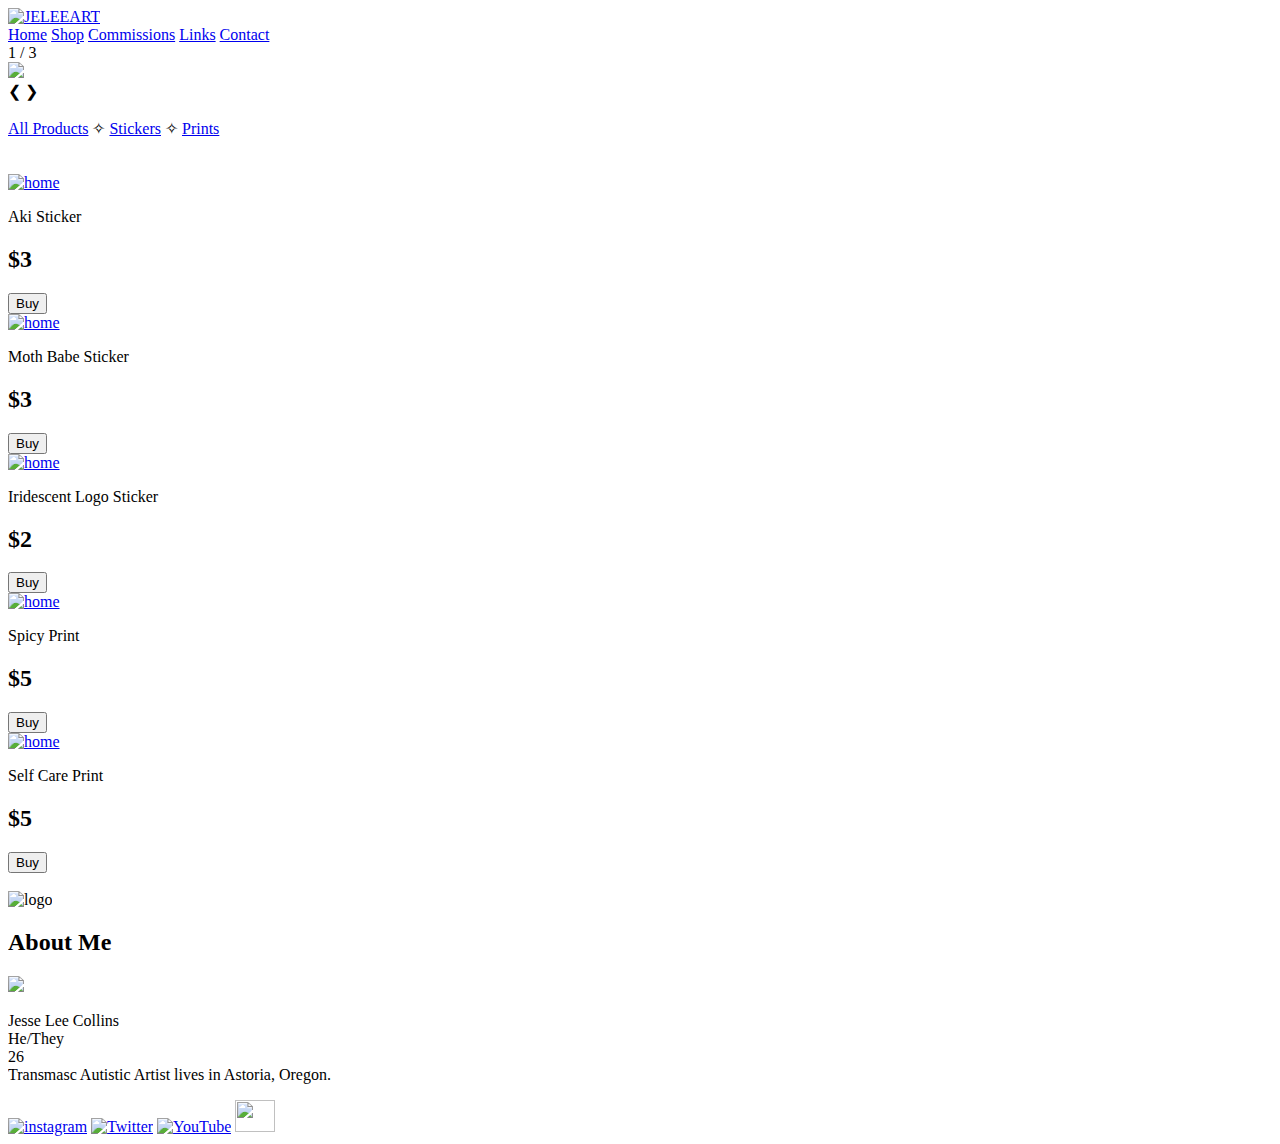
==== index.html @ 1b6a4056 "test" ====
<!DOCTYPE html>
<html>
<head>
  <title>JELEEART</title>
  <meta name="viewport" content="width=device-width, initial-scale=1.0">
  <link rel="stylesheet" href="css/shopstyle.css"> 
</head>
<body>
<div class="logo">
  <a href="index.html"><img src="images/jeleeart.gif" alt="JELEEART" style="max-width:100%;height:auto;"></a>
</div>
<div style="overflow:auto">
  <div class="menu">
    <a href="index.html">Home</a>
    <a href="shop.htm">Shop</a>
    <a href="commissions.htm">Commissions</a>
    <a href="links.htm">Links</a>
    <a href="contact.htm">Contact</a>
  </div>

  <div class="main">

    
<div class="slideshow-container">

<div class="mySlides fade">
  <div class="numbertext">1 / 3</div>
  <img src="images/frogshop.png" style="width:100%">
  <!-- <div class="text">Caption Text</div> -->
</div>

<div class="mySlides fade">
  <div class="numbertext">2 / 3</div>
  <img src="images/commissions.png" style="width:100%">
  <!-- <div class="text">Caption Two</div> -->
</div>

<div class="mySlides fade">
  <div class="numbertext">3 / 3</div>
  <img src="images/logolarge.png" style="width:100%">
  <!-- <div class="text">Caption Three</div> -->
</div>

<a class="prev" onclick="plusSlides(-1)">❮</a>
<a class="next" onclick="plusSlides(1)">❯</a>

</div>
<br>

<div style="text-align:center">
  <span class="dot" onclick="currentSlide(1)"></span> 
  <span class="dot" onclick="currentSlide(2)"></span> 
  <span class="dot" onclick="currentSlide(3)"></span> 
</div>

<script>
let slideIndex = 1;
showSlides(slideIndex);

function plusSlides(n) {
  showSlides(slideIndex += n);
}

function currentSlide(n) {
  showSlides(slideIndex = n);
}

function showSlides(n) {
  let i;
  let slides = document.getElementsByClassName("mySlides");
  let dots = document.getElementsByClassName("dot");
  if (n > slides.length) {slideIndex = 1}    
  if (n < 1) {slideIndex = slides.length}
  for (i = 0; i < slides.length; i++) {
    slides[i].style.display = "none";  
  }
  for (i = 0; i < dots.length; i++) {
    dots[i].className = dots[i].className.replace(" active", "");
  }
  slides[slideIndex-1].style.display = "block";  
  dots[slideIndex-1].className += " active";
}
</script>

<div class=links>
<a href="shop.htm">All Products</a> ✧
<a href="stickers.htm">Stickers</a> ✧
<a href="prints.htm">Prints</a>
</div>
<br>
<br>
<div class="product">
<a href="products/aki.htm"><img src="images/aki.jpg" alt="home" style="max-width:100%;height:auto;"></a>
  <p>Aki Sticker</p>
  <h2>$3</h2>
<button onclick="document.location='https://buy.stripe.com/bIY7w16Sg8g78qk6op'" 
    class="button-56" role="button" >Buy</button><br>
</div>

<div class="product">
<a href="products/mothbabe.htm"><img src="images/mothbabe.jpg" alt="home" style="max-width:100%;height:auto;"></a>
  <p>Moth Babe Sticker</p>
  <h2>$3</h2>
<button onclick="document.location='https://buy.stripe.com/9AQg2xgsQaofcGAdQQ'" 
    class="button-56" role="button" >Buy</button><br>
</div>

<div class="product">
<a href="products/irilogo.htm"><img src="images/logosticker.png" alt="home" style="max-width:100%;height:auto;"></a>
  <p>Iridescent Logo Sticker</p>
  <h2>$2</h2>
<button onclick="document.location='https://buy.stripe.com/7sIeYtccAfIzfSM8wy'" 
    class="button-56" role="button" >Buy</button><br>
</div>
<div class="product">
<a href="products/spicyprint.htm"><img src="images/spicyprint.png" alt="home" style="max-width:100%;height:auto;"></a>
  <p>Spicy Print</p>
  <h2>$5</h2>
<button onclick="document.location='https://buy.stripe.com/cN22bHdgEgMD4a4cMP'" 
    class="button-56" role="button" >Buy</button><br>
</div>
<div class="product">
<a href="products/selfcare.htm"><img src="images/selfcare.png" alt="home" style="max-width:100%;height:auto;"></a>
  <p>Self Care Print</p>
  <h2>$5</h2>
<button onclick="document.location='https://buy.stripe.com/3cs03zekI8g7cGA004'" 
    class="button-56" role="button" >Buy</button><br>
</div>
    
    <br>
    <!-- resizable logo -->
     <picture>
       <source srcset="images/logosmall.png" media="(max-width: 600px)" >
       <source srcset="images/logolarge.png" media="(max-width: 1500px)">
       <source srcset="images/logolarge.png">
       <img src="images/logosmall.png" alt="logo" style="max-width:100%;height:auto;">
     </picture> 
    
  </div>

  <div class="right">
    <h2>About Me</h2>
    <img src="images/hi.png" style="max-width:100%;height:auto;">
    <p>Jesse Lee Collins<br>
       He/They<br>
       26<br>
       Transmasc Autistic Artist lives in Astoria, Oregon.</p>
  </div>
</div>

<div class="foot">
<a href="https://www.instagram.com/jeleeart/"><img src="images/insta.png" alt="instagram" width="32" height="32"></a>
<a href="https://twitter.com/J3L33ART"><img src="images/twitter.png" alt="Twitter" width="32" height="32"></a>
<a href="https://www.youtube.com/@jeleeart"><img src="images/youtube.png" alt="YouTube" width="40" height="32"></a>
<img src="images/trans.png" width="40" height="32">


</div>

</body>
</html>
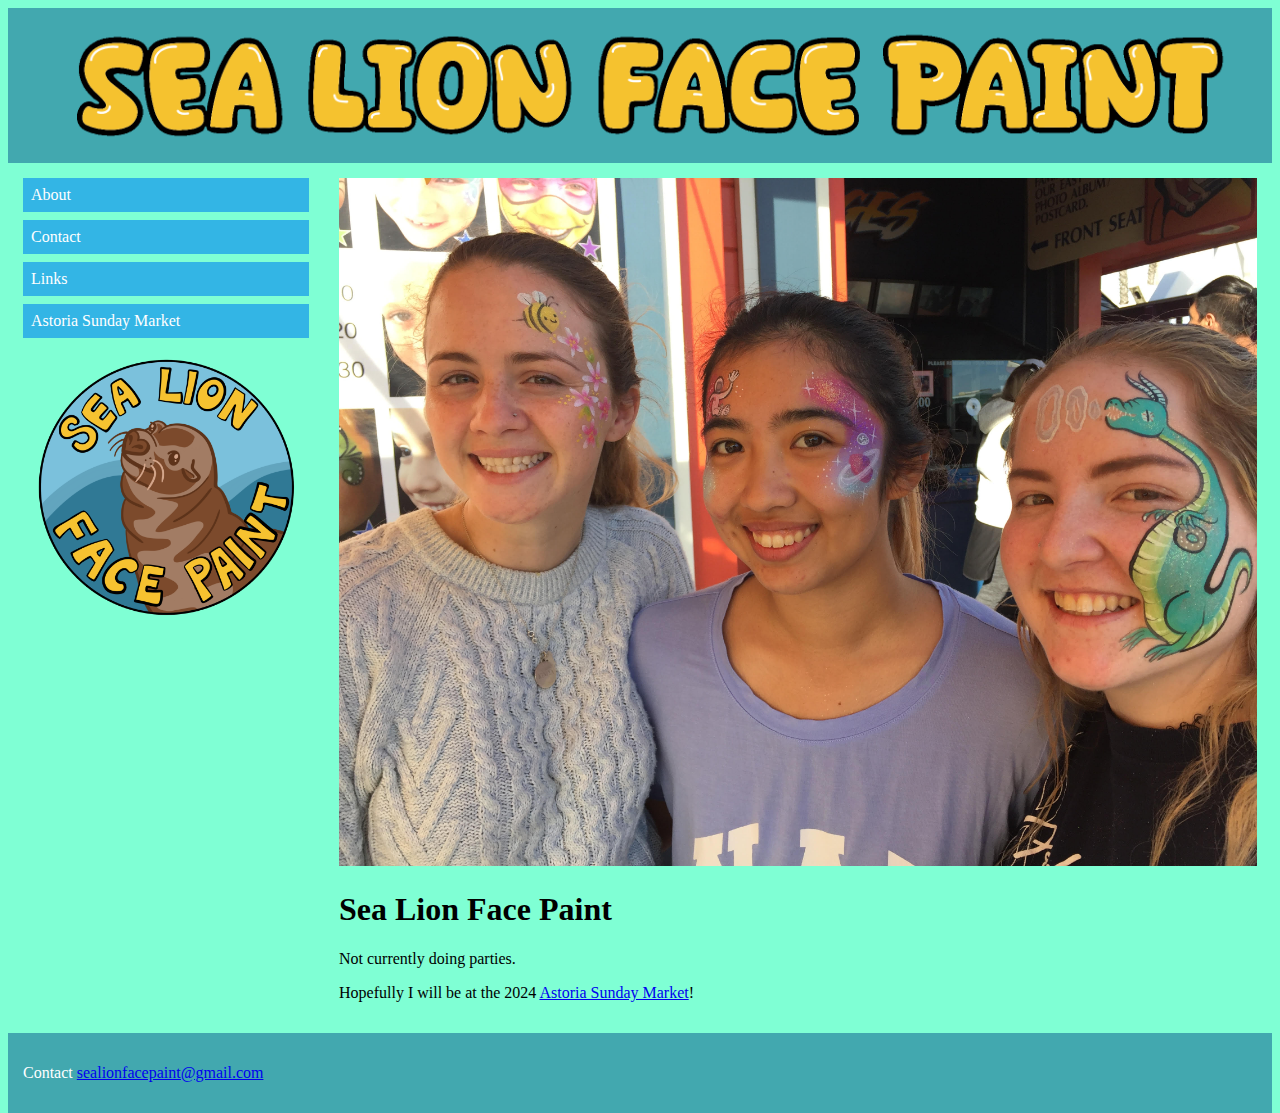
==== commit d659c26d: "update" ====
--- a/index.html
+++ b/index.html
@@ -1,160 +1,46 @@
 <!DOCTYPE html>
 <html>
 <head>
-  <title>JELEEART</title>
-  <meta name="viewport" content="width=device-width, initial-scale=1.0">
-  <link rel="stylesheet" href="css/shopstyle.css"> 
+    <title>Sea Lion Face Paint</title>
+    <meta name="viewport" content="width=device-width, initial-scale=1.0">
+    <link rel="stylesheet" href="css/index.css"> 
 </head>
 <body>
-<div class="logo">
-  <a href="index.html"><img src="images/jeleeart.gif" alt="JELEEART" style="max-width:100%;height:auto;"></a>
-</div>
-<div style="overflow:auto">
-  <div class="menu">
-    <a href="index.html">Home</a>
-    <a href="shop.htm">Shop</a>
-    <a href="commissions.htm">Commissions</a>
-    <a href="links.htm">Links</a>
-    <a href="contact.htm">Contact</a>
+
+    <div class="header">
+        <!--<div class="logo">
+        <a href="index.html"><img src="images/logo.png" alt="Sea Lion Face Paint" style="max-width:40%;height:auto;"></a>
+        </div>-->
+        <div class="logo">
+        <a href="index.html"><img src="images/title.png" alt="Sea Lion Face Paint" style="max-width:100%;height:auto;"></a>
+        <!--<h1> Sea Lion Face Paint</h1>-->
+        </div>
+    
+    </div>
+
+<div class="clearfix">
+  <div class="column menu">
+    <ul>
+      <li>About</li>
+      <li>Contact</li>
+      <li>Links</li>
+      <li>Astoria Sunday Market</li>
+    </ul>
+    <div class="logo">
+        <a href="index.html"><img src="images/logo.png" alt="Sea Lion Face Paint" style="max-width:100%;height:auto;"></a>
+        </div>
   </div>
 
-  <div class="main">
-
-    
-<div class="slideshow-container">
-
-<div class="mySlides fade">
-  <div class="numbertext">1 / 3</div>
-  <img src="images/frogshop.png" style="width:100%">
-  <!-- <div class="text">Caption Text</div> -->
-</div>
-
-<div class="mySlides fade">
-  <div class="numbertext">2 / 3</div>
-  <img src="images/commissions.png" style="width:100%">
-  <!-- <div class="text">Caption Two</div> -->
-</div>
-
-<div class="mySlides fade">
-  <div class="numbertext">3 / 3</div>
-  <img src="images/logolarge.png" style="width:100%">
-  <!-- <div class="text">Caption Three</div> -->
-</div>
-
-<a class="prev" onclick="plusSlides(-1)">❮</a>
-<a class="next" onclick="plusSlides(1)">❯</a>
-
-</div>
-<br>
-
-<div style="text-align:center">
-  <span class="dot" onclick="currentSlide(1)"></span> 
-  <span class="dot" onclick="currentSlide(2)"></span> 
-  <span class="dot" onclick="currentSlide(3)"></span> 
-</div>
-
-<script>
-let slideIndex = 1;
-showSlides(slideIndex);
-
-function plusSlides(n) {
-  showSlides(slideIndex += n);
-}
-
-function currentSlide(n) {
-  showSlides(slideIndex = n);
-}
-
-function showSlides(n) {
-  let i;
-  let slides = document.getElementsByClassName("mySlides");
-  let dots = document.getElementsByClassName("dot");
-  if (n > slides.length) {slideIndex = 1}    
-  if (n < 1) {slideIndex = slides.length}
-  for (i = 0; i < slides.length; i++) {
-    slides[i].style.display = "none";  
-  }
-  for (i = 0; i < dots.length; i++) {
-    dots[i].className = dots[i].className.replace(" active", "");
-  }
-  slides[slideIndex-1].style.display = "block";  
-  dots[slideIndex-1].className += " active";
-}
-</script>
-
-<div class=links>
-<a href="shop.htm">All Products</a> ✧
-<a href="stickers.htm">Stickers</a> ✧
-<a href="prints.htm">Prints</a>
-</div>
-<br>
-<br>
-<div class="product">
-<a href="products/aki.htm"><img src="images/aki.jpg" alt="home" style="max-width:100%;height:auto;"></a>
-  <p>Aki Sticker</p>
-  <h2>$3</h2>
-<button onclick="document.location='https://buy.stripe.com/bIY7w16Sg8g78qk6op'" 
-    class="button-56" role="button" >Buy</button><br>
-</div>
-
-<div class="product">
-<a href="products/mothbabe.htm"><img src="images/mothbabe.jpg" alt="home" style="max-width:100%;height:auto;"></a>
-  <p>Moth Babe Sticker</p>
-  <h2>$3</h2>
-<button onclick="document.location='https://buy.stripe.com/9AQg2xgsQaofcGAdQQ'" 
-    class="button-56" role="button" >Buy</button><br>
-</div>
-
-<div class="product">
-<a href="products/irilogo.htm"><img src="images/logosticker.png" alt="home" style="max-width:100%;height:auto;"></a>
-  <p>Iridescent Logo Sticker</p>
-  <h2>$2</h2>
-<button onclick="document.location='https://buy.stripe.com/7sIeYtccAfIzfSM8wy'" 
-    class="button-56" role="button" >Buy</button><br>
-</div>
-<div class="product">
-<a href="products/spicyprint.htm"><img src="images/spicyprint.png" alt="home" style="max-width:100%;height:auto;"></a>
-  <p>Spicy Print</p>
-  <h2>$5</h2>
-<button onclick="document.location='https://buy.stripe.com/cN22bHdgEgMD4a4cMP'" 
-    class="button-56" role="button" >Buy</button><br>
-</div>
-<div class="product">
-<a href="products/selfcare.htm"><img src="images/selfcare.png" alt="home" style="max-width:100%;height:auto;"></a>
-  <p>Self Care Print</p>
-  <h2>$5</h2>
-<button onclick="document.location='https://buy.stripe.com/3cs03zekI8g7cGA004'" 
-    class="button-56" role="button" >Buy</button><br>
-</div>
-    
-    <br>
-    <!-- resizable logo -->
-     <picture>
-       <source srcset="images/logosmall.png" media="(max-width: 600px)" >
-       <source srcset="images/logolarge.png" media="(max-width: 1500px)">
-       <source srcset="images/logolarge.png">
-       <img src="images/logosmall.png" alt="logo" style="max-width:100%;height:auto;">
-     </picture> 
-    
-  </div>
-
-  <div class="right">
-    <h2>About Me</h2>
-    <img src="images/hi.png" style="max-width:100%;height:auto;">
-    <p>Jesse Lee Collins<br>
-       He/They<br>
-       26<br>
-       Transmasc Autistic Artist lives in Astoria, Oregon.</p>
+  <div class="column content">
+    <img src="images/sample1.jpg" style="width:100%">
+    <h1>Sea Lion Face Paint</h1>
+    <p>Not currently doing parties.</p>
+    <p>Hopefully I will be at the 2024 <a href="https://www.astoriasundaymarket.com">Astoria Sunday Market</a>!</p>
   </div>
 </div>
 
-<div class="foot">
-<a href="https://www.instagram.com/jeleeart/"><img src="images/insta.png" alt="instagram" width="32" height="32"></a>
-<a href="https://twitter.com/J3L33ART"><img src="images/twitter.png" alt="Twitter" width="32" height="32"></a>
-<a href="https://www.youtube.com/@jeleeart"><img src="images/youtube.png" alt="YouTube" width="40" height="32"></a>
-<img src="images/trans.png" width="40" height="32">
-
-
+<div class="footer">
+    <p>Contact <a href="mailto:sealionfacepaint.com">sealionfacepaint@gmail.com</a></p>
 </div>
 
 </body>
--- a/css/index.css
+++ b/css/index.css
@@ -0,0 +1,56 @@
+* {
+    box-sizing: border-box;
+  }
+  
+  .header, .footer {
+    background-color: rgb(66, 168, 175);
+    color: white;
+    padding: 15px;
+    display: inline;
+    float: left;
+    width: 100%;
+  }
+
+.logo {
+    float: left;
+}
+
+  body {
+    background-color: aquamarine;
+  }
+  
+  .column {
+    float: left;
+    padding: 15px;
+  }
+  
+  .clearfix::after {
+    content: "";
+    clear: both;
+    display: table;
+  }
+  
+  .menu {
+    width: 25%;
+  }
+  
+  .content {
+    width: 75%;
+  }
+  
+  .menu ul {
+    list-style-type: none;
+    margin: 0;
+    padding: 0;
+  }
+  
+  .menu li {
+    padding: 8px;
+    margin-bottom: 8px;
+    background-color: #33b5e5;
+    color: #ffffff;
+  }
+  
+  .menu li:hover {
+    background-color: #0099cc;
+  }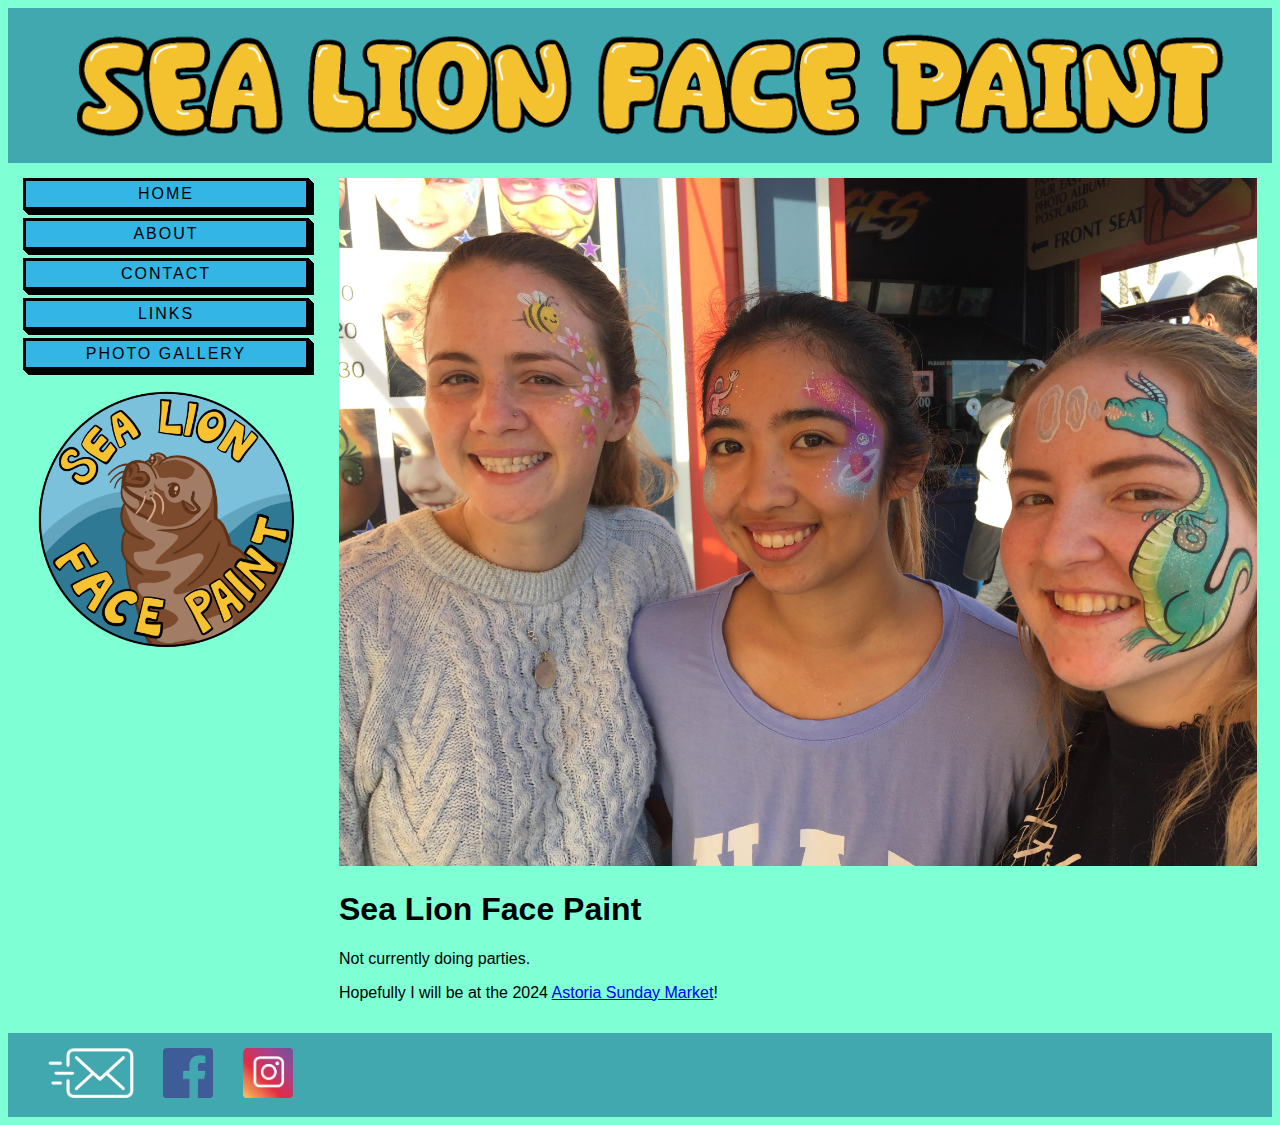
==== commit 62ef0422: "update" ====
--- a/index.html
+++ b/index.html
@@ -8,24 +8,23 @@
 <body>
 
     <div class="header">
-        <!--<div class="logo">
-        <a href="index.html"><img src="images/logo.png" alt="Sea Lion Face Paint" style="max-width:40%;height:auto;"></a>
-        </div>-->
+        <!--SEA LION FACE PAINT-->
         <div class="logo">
         <a href="index.html"><img src="images/title.png" alt="Sea Lion Face Paint" style="max-width:100%;height:auto;"></a>
-        <!--<h1> Sea Lion Face Paint</h1>-->
         </div>
     
     </div>
 
 <div class="clearfix">
   <div class="column menu">
-    <ul>
-      <li>About</li>
-      <li>Contact</li>
-      <li>Links</li>
-      <li>Astoria Sunday Market</li>
-    </ul>
+    <!-- Menu Buttons !-->
+    <button class="button-54" role="button" onclick="window.location.href='index.html';">Home</button>
+    <button class="button-54" role="button" onclick="window.location.href='about.html';">About</button>
+    <button class="button-54" role="button" onclick="window.location.href='contact.html';">Contact</button>
+    <button class="button-54" role="button" onclick="window.location.href='links.html';">Links</button>
+    <button class="button-54" role="button" onclick="window.location.href='photos.html';">Photo Gallery</button>
+
+    <!-- Menu Logo !-->
     <div class="logo">
         <a href="index.html"><img src="images/logo.png" alt="Sea Lion Face Paint" style="max-width:100%;height:auto;"></a>
         </div>
@@ -35,12 +34,15 @@
     <img src="images/sample1.jpg" style="width:100%">
     <h1>Sea Lion Face Paint</h1>
     <p>Not currently doing parties.</p>
-    <p>Hopefully I will be at the 2024 <a href="https://www.astoriasundaymarket.com">Astoria Sunday Market</a>!</p>
+    <p>Hopefully I will be at the 2024 <a target="_blank" href="https://www.astoriasundaymarket.com">Astoria Sunday Market</a>!</p>
   </div>
 </div>
 
 <div class="footer">
-    <p>Contact <a href="mailto:sealionfacepaint.com">sealionfacepaint@gmail.com</a></p>
+  <a href="mailto:sealionfacepaint.com"><img src="images/email.png" alt="Email: sealionfacepaint@gmail.com" style="width:auto;max-height:50px;;"></a>
+  <a href="https://www.facebook.com/sealionfacepaint"><img src="images/fb.png" alt="facebook" style="width:auto;max-height:50px;"></a>
+  <a href="https://www.instagram.com/sealionfacepaint"><img src="images/insta.png" alt="instagram" style="width:auto;max-height:50px;"></a>
+
 </div>
 
 </body>
--- a/css/index.css
+++ b/css/index.css
@@ -2,6 +2,14 @@
     box-sizing: border-box;
   }
   
+
+  @media only screen and (max-width: 620px) {
+    /* For mobile phones: */
+    .menu, .content {
+      width: 100%;
+    }
+  }
+
   .header, .footer {
     background-color: rgb(66, 168, 175);
     color: white;
@@ -11,12 +19,25 @@
     width: 100%;
   }
 
+.footer {
+  margin-bottom: 8px;
+}
+
+.footer a {
+  color: white;
+  text-decoration-line: none;
+  text-align: center;
+  padding-left: 25px;
+}
+
 .logo {
     float: left;
 }
 
   body {
     background-color: aquamarine;
+    font-family: "Open Sans", sans-serif;
+
   }
   
   .column {
@@ -38,19 +59,42 @@
     width: 75%;
   }
   
-  .menu ul {
-    list-style-type: none;
-    margin: 0;
-    padding: 0;
+
+/* button CSS */
+.button-54 {
+  font-family: "Open Sans", sans-serif;
+  font-size: 16px;
+  letter-spacing: 2px;
+  text-decoration: none;
+  text-transform: uppercase;
+  color: #000;
+  cursor: pointer;
+  border: 3px solid;
+  padding: 0.25em 0.5em;
+  box-shadow: 1px 1px 0px 0px, 2px 2px 0px 0px, 3px 3px 0px 0px, 4px 4px 0px 0px, 5px 5px 0px 0px;
+  position: relative;
+  user-select: none;
+  -webkit-user-select: none;
+  touch-action: manipulation;
+  width: 100%;
+  background-color: #33b5e5;
+  margin-bottom: 8px;
+}
+
+.button-54:hover {
+  background-color: #0099cc;
+}
+
+.button-54:active {
+  box-shadow: 0px 0px 0px 0px;
+  top: 5px;
+  left: 5px;
+}
+
+@media (min-width: 768px) {
+  .button-54 {
+    padding: 0.25em 0.75em;
   }
-  
-  .menu li {
-    padding: 8px;
-    margin-bottom: 8px;
-    background-color: #33b5e5;
-    color: #ffffff;
-  }
-  
-  .menu li:hover {
-    background-color: #0099cc;
-  }+}
+
+
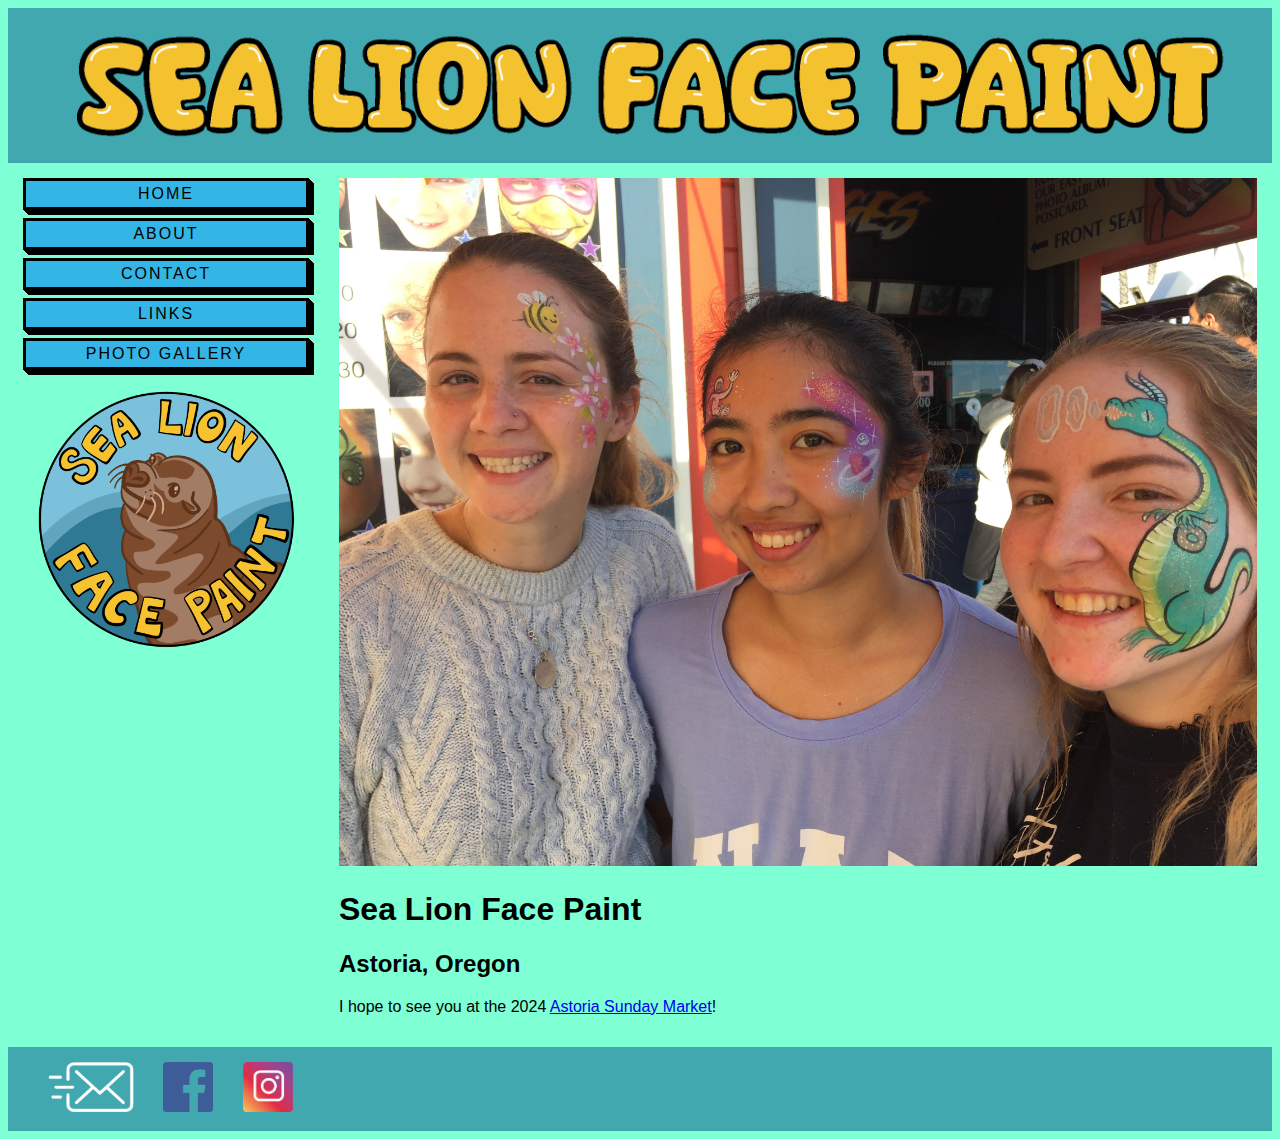
==== commit 5343c6a1: "update" ====
--- a/index.html
+++ b/index.html
@@ -28,13 +28,15 @@
     <div class="logo">
         <a href="index.html"><img src="images/logo.png" alt="Sea Lion Face Paint" style="max-width:100%;height:auto;"></a>
         </div>
+        
   </div>
 
   <div class="column content">
     <img src="images/sample1.jpg" style="width:100%">
+
     <h1>Sea Lion Face Paint</h1>
-    <p>Not currently doing parties.</p>
-    <p>Hopefully I will be at the 2024 <a target="_blank" href="https://www.astoriasundaymarket.com">Astoria Sunday Market</a>!</p>
+    <h2>Astoria, Oregon</h2>
+    <p>I hope to see you at the 2024 <a target="_blank" href="https://www.astoriasundaymarket.com">Astoria Sunday Market</a>!</p>
   </div>
 </div>
 
--- a/css/index.css
+++ b/css/index.css
@@ -3,12 +3,7 @@
   }
   
 
-  @media only screen and (max-width: 620px) {
-    /* For mobile phones: */
-    .menu, .content {
-      width: 100%;
-    }
-  }
+
 
   .header, .footer {
     background-color: rgb(66, 168, 175);
@@ -26,12 +21,12 @@
 .footer a {
   color: white;
   text-decoration-line: none;
-  text-align: center;
   padding-left: 25px;
 }
 
 .logo {
     float: left;
+    text-align: center;
 }
 
   body {
@@ -59,6 +54,23 @@
     width: 75%;
   }
   
+
+  .container {
+    display: flex;
+    align-items: center;
+    justify-content: center;
+  }
+  
+  .image {
+    max-width: 90%;
+    height:auto;
+    float: left;
+  }
+  
+  .text {
+    font-size: 20px;
+    float: left;
+  }
 
 /* button CSS */
 .button-54 {
@@ -97,4 +109,9 @@
   }
 }
 
-
+@media only screen and (max-width: 620px) {
+  /* For mobile phones: */
+  .menu, .content {
+    width: 100%;
+  }
+}
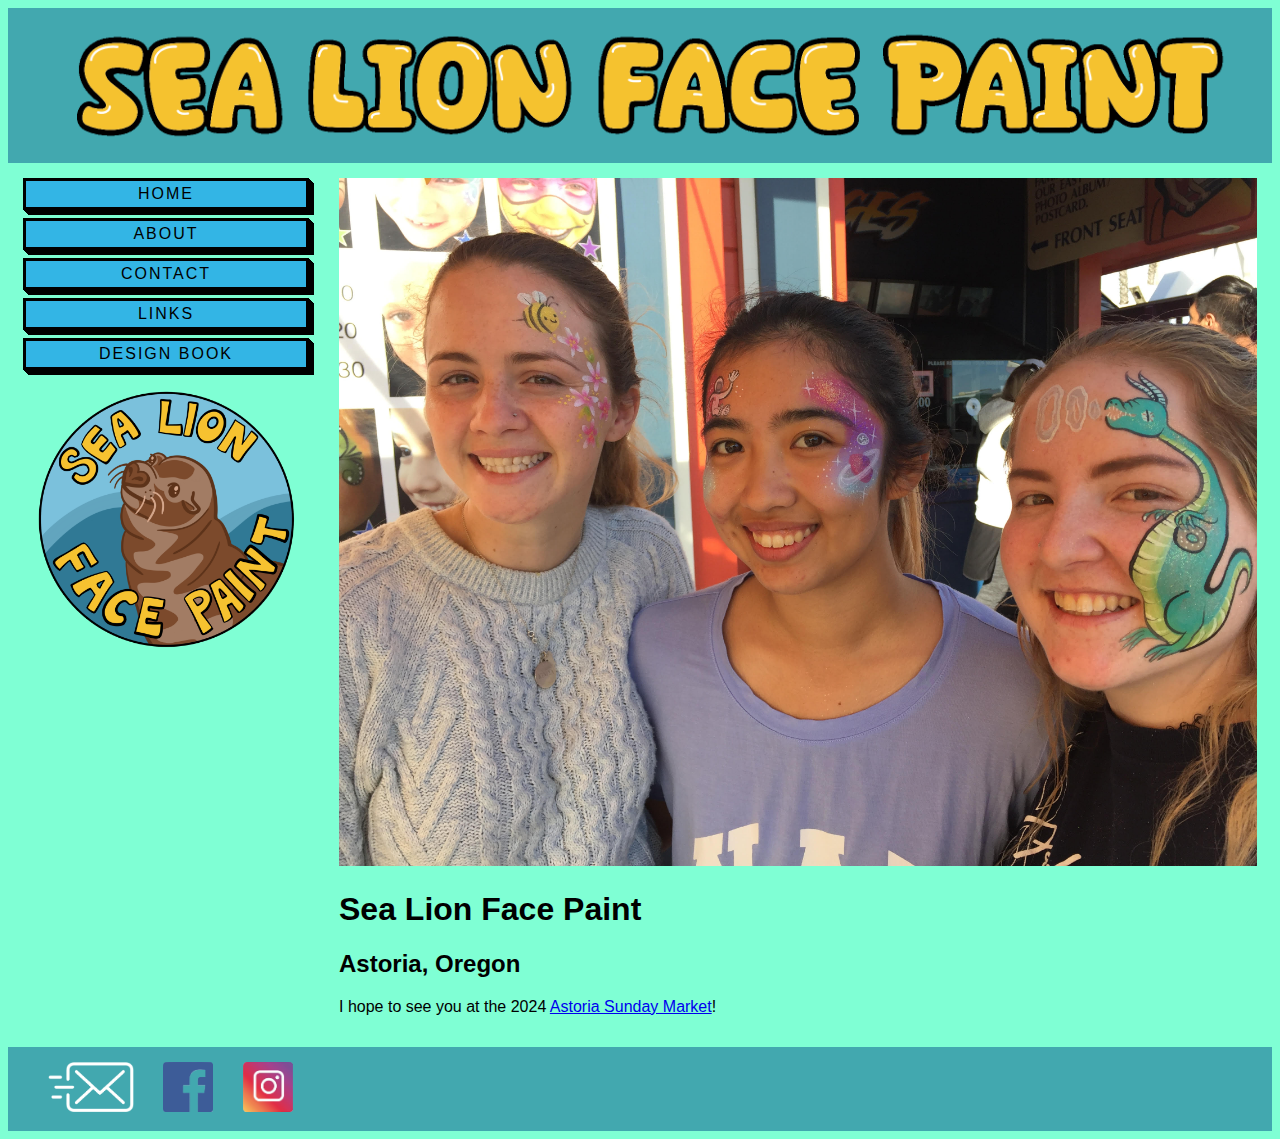
==== commit 763e92cb: "onlinedesign bbokk" ====
--- a/index.html
+++ b/index.html
@@ -4,6 +4,7 @@
     <title>Sea Lion Face Paint</title>
     <meta name="viewport" content="width=device-width, initial-scale=1.0">
     <link rel="stylesheet" href="css/index.css"> 
+    <link rel="icon" type="image/x-icon" href="/images/favicon.ico">
 </head>
 <body>
 
@@ -22,7 +23,7 @@
     <button class="button-54" role="button" onclick="window.location.href='about.html';">About</button>
     <button class="button-54" role="button" onclick="window.location.href='contact.html';">Contact</button>
     <button class="button-54" role="button" onclick="window.location.href='links.html';">Links</button>
-    <button class="button-54" role="button" onclick="window.location.href='photos.html';">Photo Gallery</button>
+    <button class="button-54" role="button" onclick="window.location.href='photos.html';">Design Book</button>
 
     <!-- Menu Logo !-->
     <div class="logo">
--- a/css/index.css
+++ b/css/index.css
@@ -57,7 +57,7 @@
 
   .container {
     display: flex;
-    align-items: center;
+    align-items: top;
     justify-content: center;
   }
   
@@ -70,9 +70,31 @@
   .text {
     font-size: 20px;
     float: left;
+    margin-left: 10px;
+
   }
 
-/* button CSS */
+  .linkpic {
+    padding: 20px;
+  }
+.links button {
+ margin: 10px;
+}
+  /* photo gallery  */
+
+  .grid { 
+    display: grid;
+    grid-template-columns: repeat(auto-fill, minmax(200px, 1fr));
+    grid-gap: 20px;
+    align-items: center;
+    }
+  .grid img {
+    border: 1px solid #ccc;
+    box-shadow: 2px 2px 6px 0px  rgba(0,0,0,0.3);
+    max-width: 100%;
+  }
+
+/* button */
 .button-54 {
   font-family: "Open Sans", sans-serif;
   font-size: 16px;
@@ -114,4 +136,47 @@
   .menu, .content {
     width: 100%;
   }
+  .container {
+    display: inline-table;
+  }
 }
+
+
+/* CSS */
+.button-52 {
+  font-size: 16px;
+  font-weight: 200;
+  letter-spacing: 1px;
+  padding: 13px 20px 13px;
+  outline: 0;
+  border: 1px solid black;
+  cursor: pointer;
+  position: relative;
+  background-color: rgba(0, 0, 0, 0);
+  user-select: none;
+  -webkit-user-select: none;
+  touch-action: manipulation;
+}
+
+.button-52:after {
+  content: "";
+  background-color: #ffe54c;
+  width: 100%;
+  z-index: -1;
+  position: absolute;
+  height: 100%;
+  top: 7px;
+  left: 7px;
+  transition: 0.2s;
+}
+
+.button-52:hover:after {
+  top: 0px;
+  left: 0px;
+}
+
+@media (min-width: 768px) {
+  .button-52 {
+    padding: 13px 50px 13px;
+  }
+}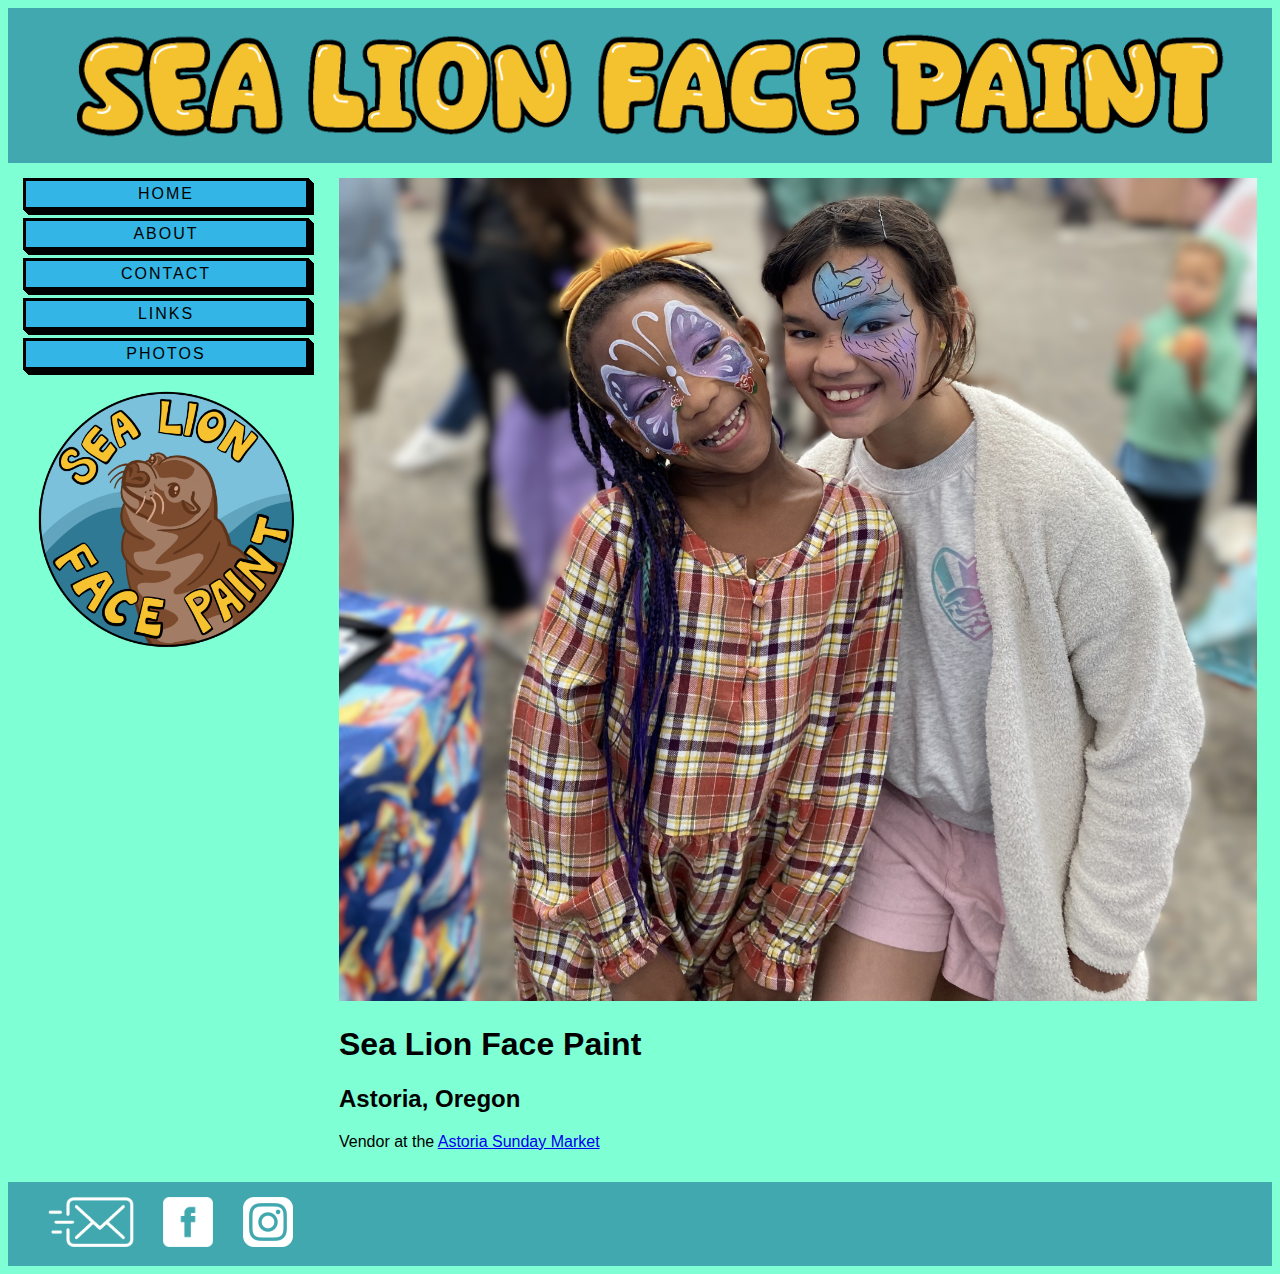
==== commit 3829dc0f: "2025update" ====
--- a/index.html
+++ b/index.html
@@ -23,7 +23,7 @@
     <button class="button-54" role="button" onclick="window.location.href='about.html';">About</button>
     <button class="button-54" role="button" onclick="window.location.href='contact.html';">Contact</button>
     <button class="button-54" role="button" onclick="window.location.href='links.html';">Links</button>
-    <button class="button-54" role="button" onclick="window.location.href='photos.html';">Design Book</button>
+    <button class="button-54" role="button" onclick="window.location.href='photos.html';">Photos</button>
 
     <!-- Menu Logo !-->
     <div class="logo">
@@ -33,11 +33,11 @@
   </div>
 
   <div class="column content">
-    <img src="images/sample1.jpg" style="width:100%">
+    <img src="images/img.jpg" style="width:100%">
 
     <h1>Sea Lion Face Paint</h1>
     <h2>Astoria, Oregon</h2>
-    <p>I hope to see you at the 2024 <a target="_blank" href="https://www.astoriasundaymarket.com">Astoria Sunday Market</a>!</p>
+    <p>Vendor at the <a target="_blank" href="https://www.astoriasundaymarket.com">Astoria Sunday Market</a></p>
   </div>
 </div>
 
--- a/css/index.css
+++ b/css/index.css
@@ -82,13 +82,13 @@
 }
   /* photo gallery  */
 
-  .grid { 
+  .gallery { 
     display: grid;
     grid-template-columns: repeat(auto-fill, minmax(200px, 1fr));
     grid-gap: 20px;
     align-items: center;
     }
-  .grid img {
+  .gallery img {
     border: 1px solid #ccc;
     box-shadow: 2px 2px 6px 0px  rgba(0,0,0,0.3);
     max-width: 100%;
@@ -132,12 +132,16 @@
 }
 
 @media only screen and (max-width: 620px) {
-  /* For mobile phones: */
+  /* For mobile phones:
   .menu, .content {
     width: 100%;
   }
-  .container {
-    display: inline-table;
+ */
+  .menu {
+    width: 30%;
+  }
+  .content {
+    width: 70%;
   }
 }
 
